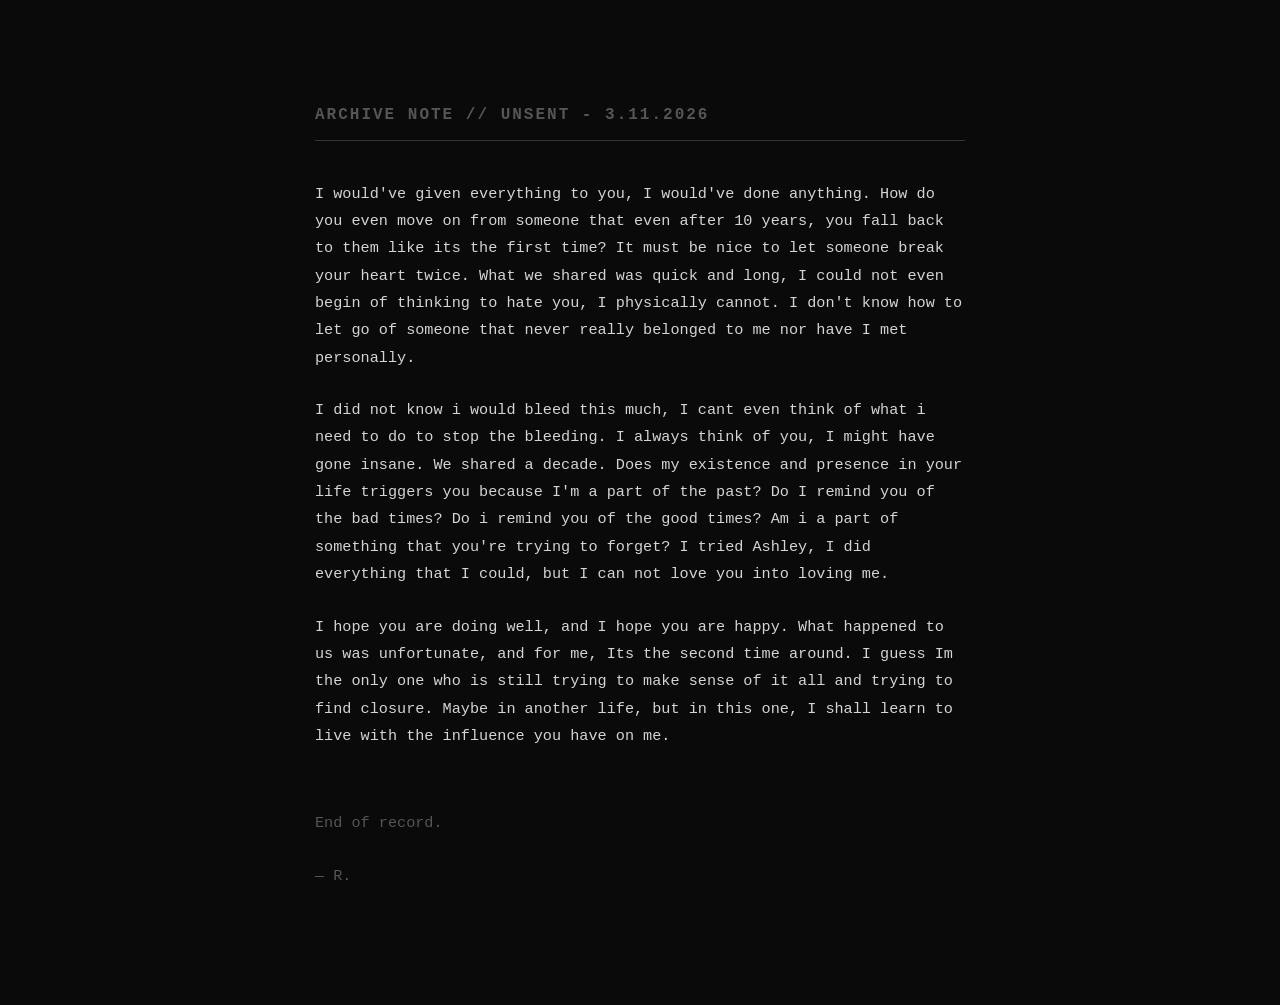
==== bleed.html @ e4eb805d "Add unsent letter page and update site copy Introduce bleed.html (an unsent/archive letter) and wire" ====
<!DOCTYPE html>
<html lang="en">
<head>
    <meta charset="UTF-8">
    <meta name="viewport" content="width=device-width, initial-scale=1.0">
    <meta name="robots" content="noindex, nofollow">
    <title>The Release</title>
    <style>
        body {
            background-color: #0a0a0a;
            color: #d4d4d4;
            font-family: 'Courier New', monospace;
            display: flex;
            justify-content: center;
            padding: 10vh 20px;
            margin: 0;
            line-height: 1.8;
        }
        .letter-container {
            max-width: 650px;
            width: 100%;
            animation: fadeIn 2s ease-in;
        }
        h1 {
            font-size: 1rem;
            color: #555;
            text-transform: uppercase;
            letter-spacing: 2px;
            border-bottom: 1px solid #333;
            padding-bottom: 10px;
            margin-bottom: 40px;
        }
        p {
            margin-bottom: 25px;
            font-size: 0.95rem;
        }
        .sign-off {
            margin-top: 60px;
            color: #555;
        }
        @keyframes fadeIn {
            from { opacity: 0; }
            to { opacity: 1; }
        }
    </style>
</head>
<body>

    <div class="letter-container">
        <h1>Archive Note // Unsent - 3.11.2026</h1>

        <p>
           I would've given everything to you, I would've done anything. How do you even move on from someone that even after 10 years, you fall back to them like its the first time? It must be nice to let someone break your heart twice. What we shared was quick and long, I could not even begin of thinking to hate you, I physically cannot. I don't know how to let go of someone that never really belonged to me nor have I met personally.
        </p>

        <p>
            I did not know i would bleed this much, I cant even think of what i need to do to stop the bleeding. I always think of you, I might have gone insane. We shared a decade. Does my existence and presence in your life triggers you because I'm a part of the past? Do I remind you of the bad times? Do i remind you of the good times? Am i a part of something that you're trying to forget? I tried Ashley, I did everything that I could, but I can not love you into loving me. 
        </p>

        <p>
            I hope you are doing well, and I hope you are happy. What happened to us was unfortunate, and for me, Its the second time around. I guess Im the only one who is still trying to make sense of it all and trying to find closure. Maybe in another life, but in this one, I shall learn to live with the influence you have on me.
        </p>

        

        <div class="sign-off">
            <p>End of record.</p>
            <p>— R.</p>
        </div>
    </div>

</body>
</html>
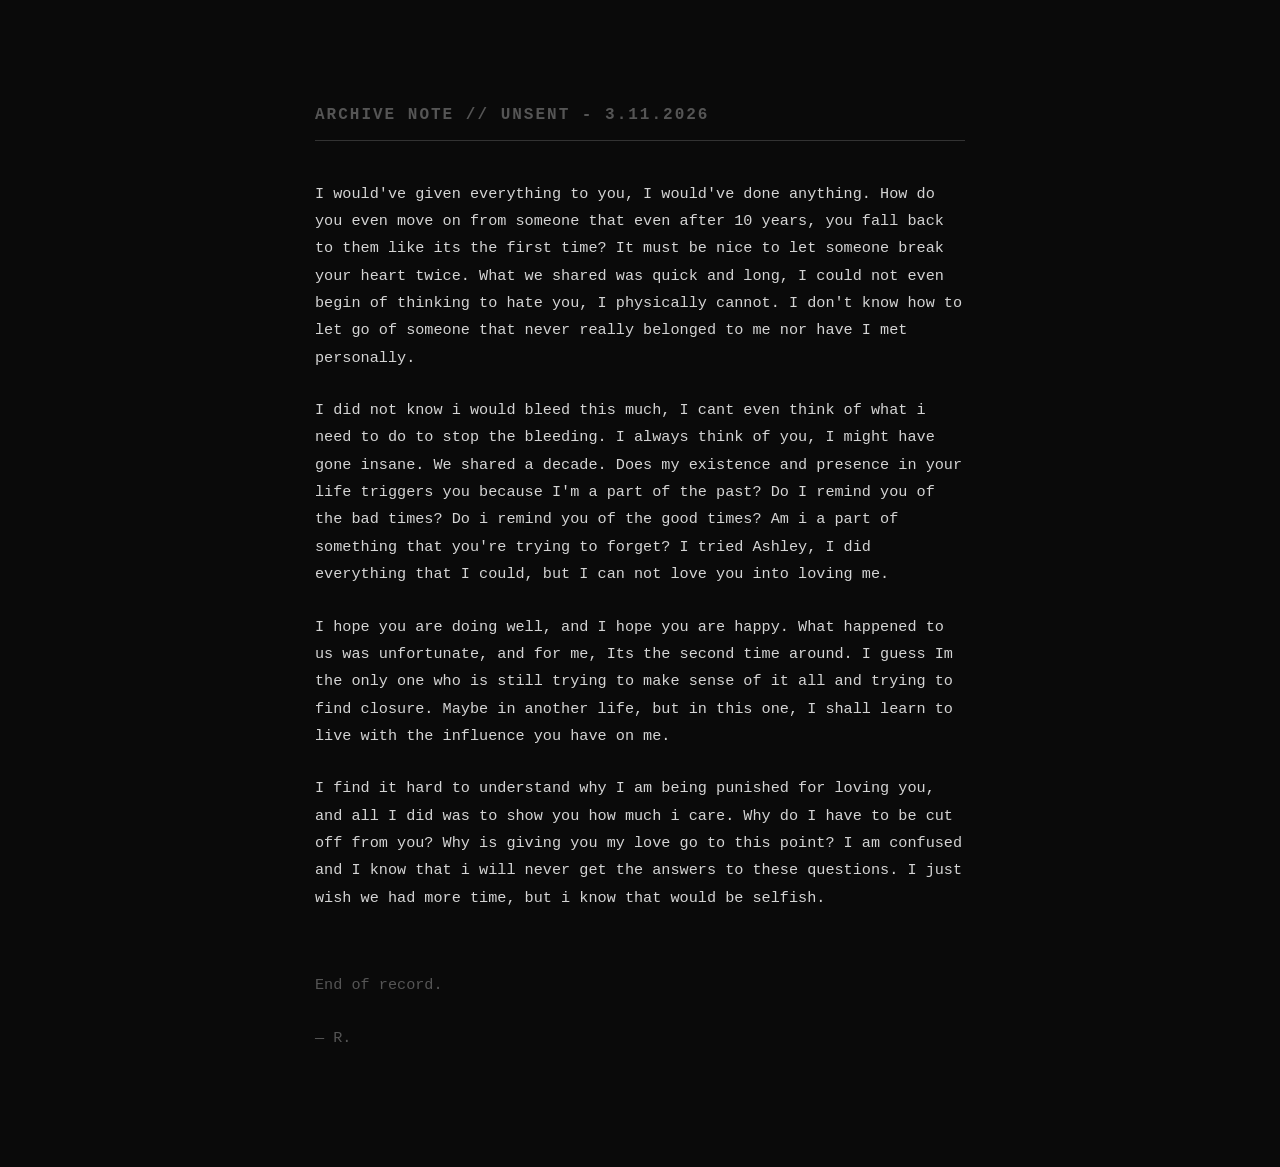
==== commit 4d070a54: "Update bleed.html" ====
--- a/bleed.html
+++ b/bleed.html
@@ -62,7 +62,9 @@
         </p>
 
         
-
+         <p>
+            I find it hard to understand why I am being punished for loving you, and all I did was to show you how much i care. Why do I have to be cut off from you? Why is giving you my love go to this point? I am confused and I know that i will never get the answers to these questions. I just wish we had more time, but i know that would be selfish.
+         </p>
         <div class="sign-off">
             <p>End of record.</p>
             <p>— R.</p>
